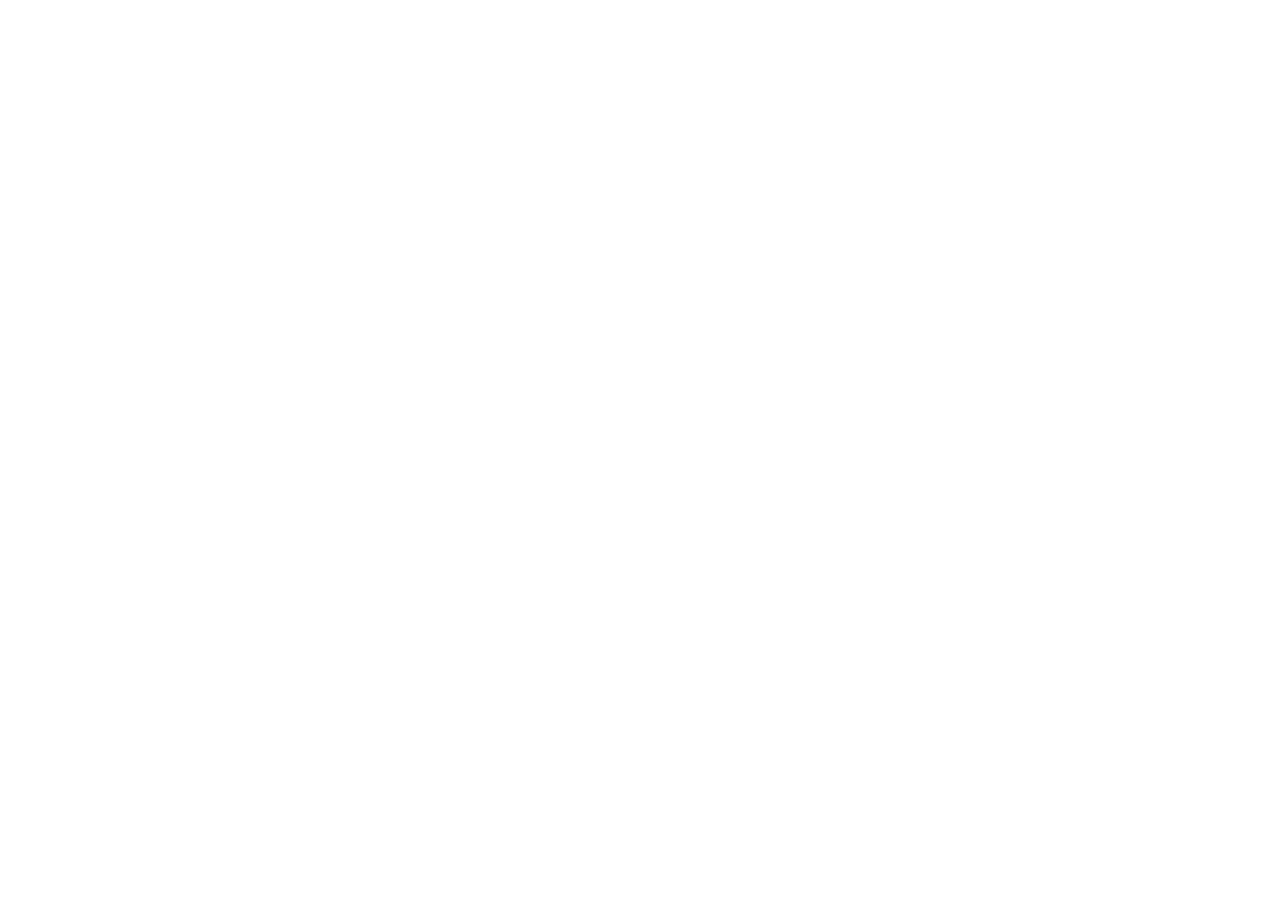
==== index.html @ 38cd7469 "Frontend quinto comentario" ====
<!DOCTYPE html>
<html lang="es">
<head>
 <meta charset="UTF-8" />
 <title>Puls4: Comunidad para gente atractiva y millonaria</title>
 <link rel="stylesheet" href="css/normalize.css" />
 <link rel="stylesheet" href="css/puls4.css" />
</head>
<body>
 <header>
 	
 </header>


</body>
</html>
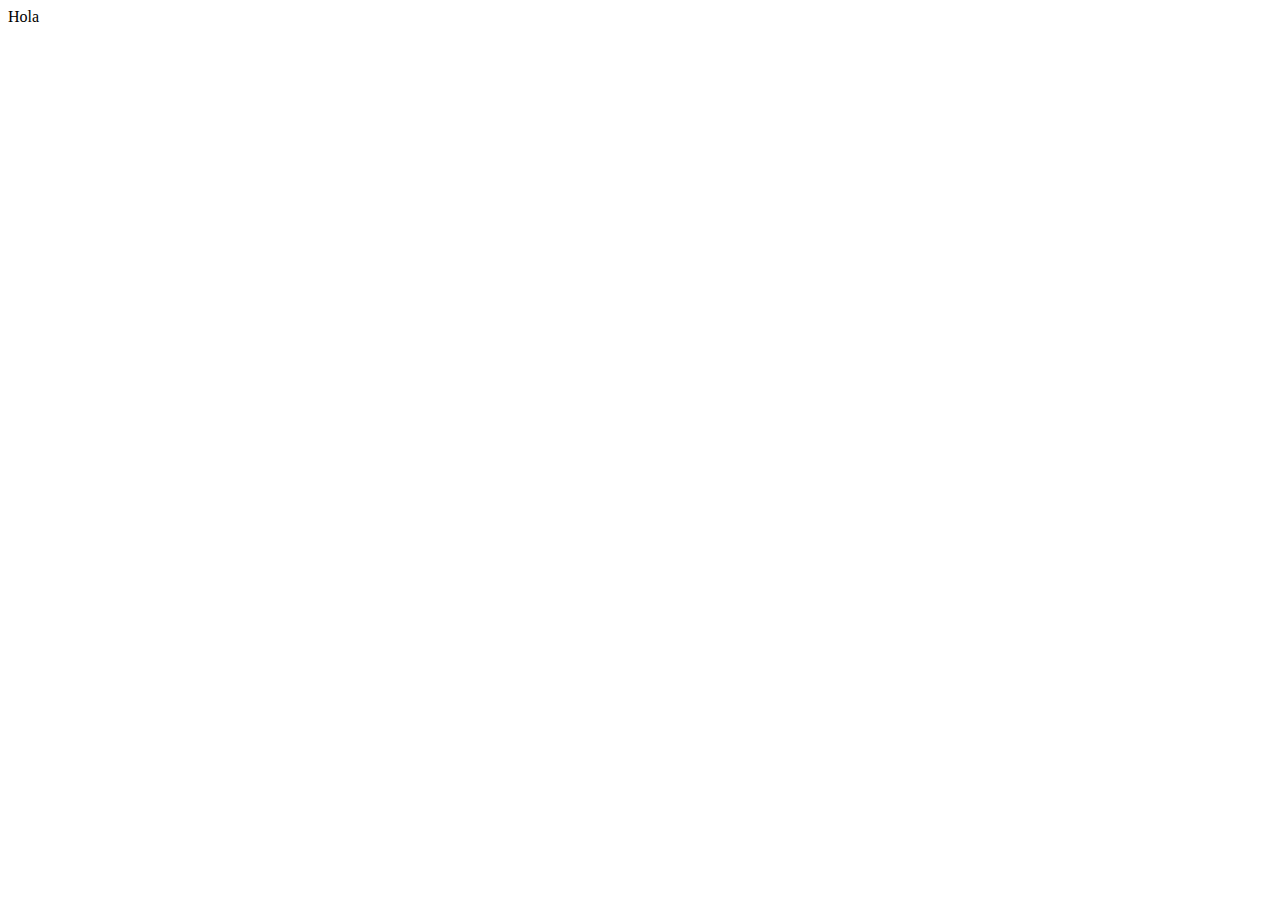
==== commit 38d1c4a9: "Frontend sexot comentario" ====
--- a/index.html
+++ b/index.html
@@ -5,8 +5,10 @@
  <title>Puls4: Comunidad para gente atractiva y millonaria</title>
  <link rel="stylesheet" href="css/normalize.css" />
  <link rel="stylesheet" href="css/puls4.css" />
+
 </head>
 <body>
+ Hola
  <header>
  	
  </header>
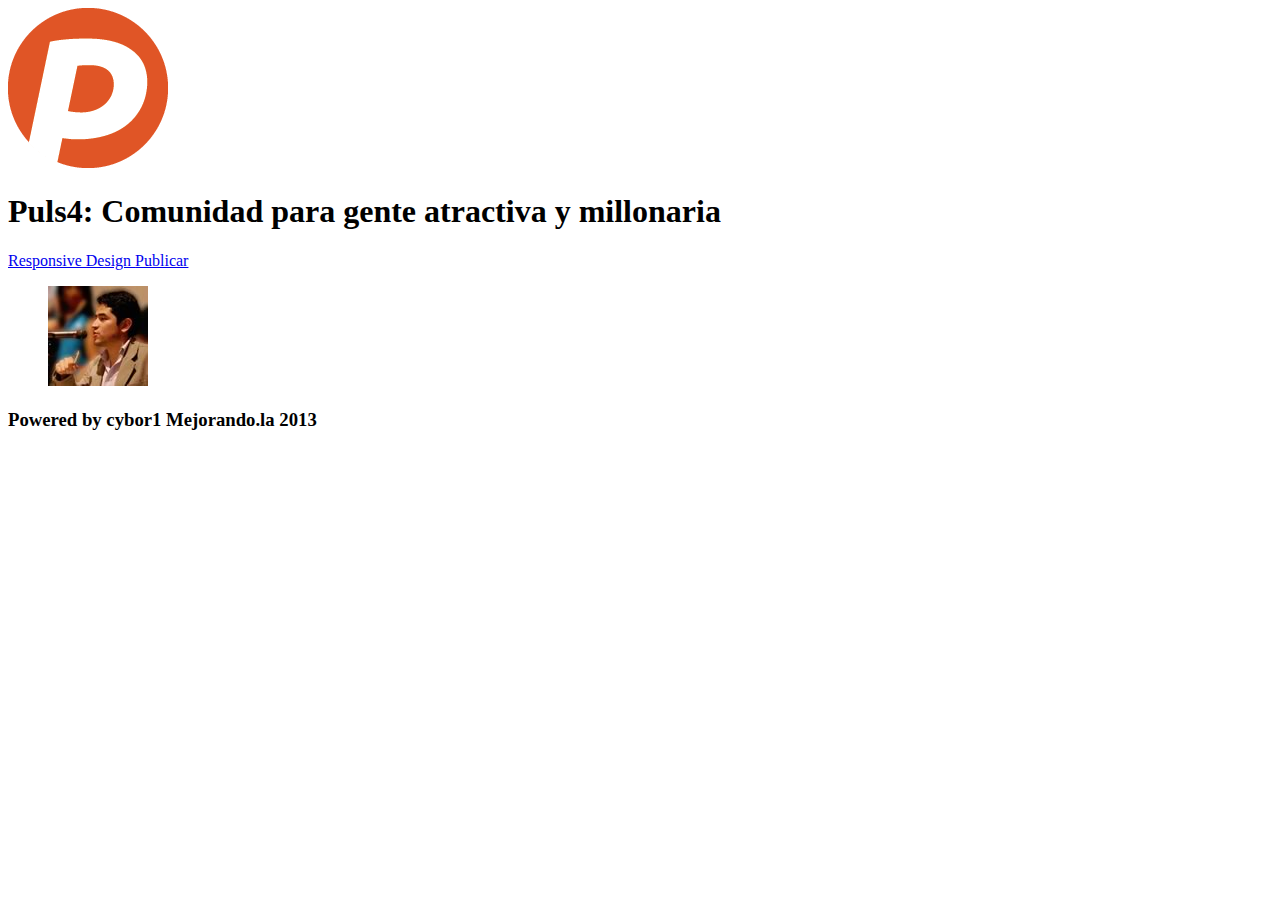
==== commit 75226690: "Frontend octavo comentario" ====
--- a/index.html
+++ b/index.html
@@ -7,11 +7,44 @@
  <link rel="stylesheet" href="css/puls4.css" />
 
 </head>
+
 <body>
- Hola
- <header>
- 	
- </header>
+ 	<header>
+ 		<div class="logo">
+ 			<img src="imagenes/logo.png" alt="Puls4">
+ 		</div>
+ 		<div class="titular">
+ 			<h1 class="titulo">
+ 				Puls4: Comunidad para gente atractiva y millonaria
+ 			</h1>
+ 			<div>
+ 				<a href="#" class="filtro">
+ 					Responsive Design
+ 				</a>
+ 				<a href="#" class="publicar">
+ 					Publicar
+ 				</a>
+ 			</div>
+ 		</div>
+ 		<div class="usuario">
+ 			<figure class="avatar">
+ 				<img src="imagenes/avatar.jpg" alt="cybor1">
+ 			</figure>
+ 			<a href="#" class="flechita "></a>
+ 		</div>
+ 	</header>
+ 	<nav></nav>
+ 	<section></section>
+ 	<footer>
+ 		<h3 class="powered">
+ 			<strong>
+ 				Powered by cybor1
+ 			</strong>
+ 			<span class="mejor">
+ 				Mejorando.la 2013
+ 			</span>
+ 		</h3>
+ 	</footer>
 
 
 </body>
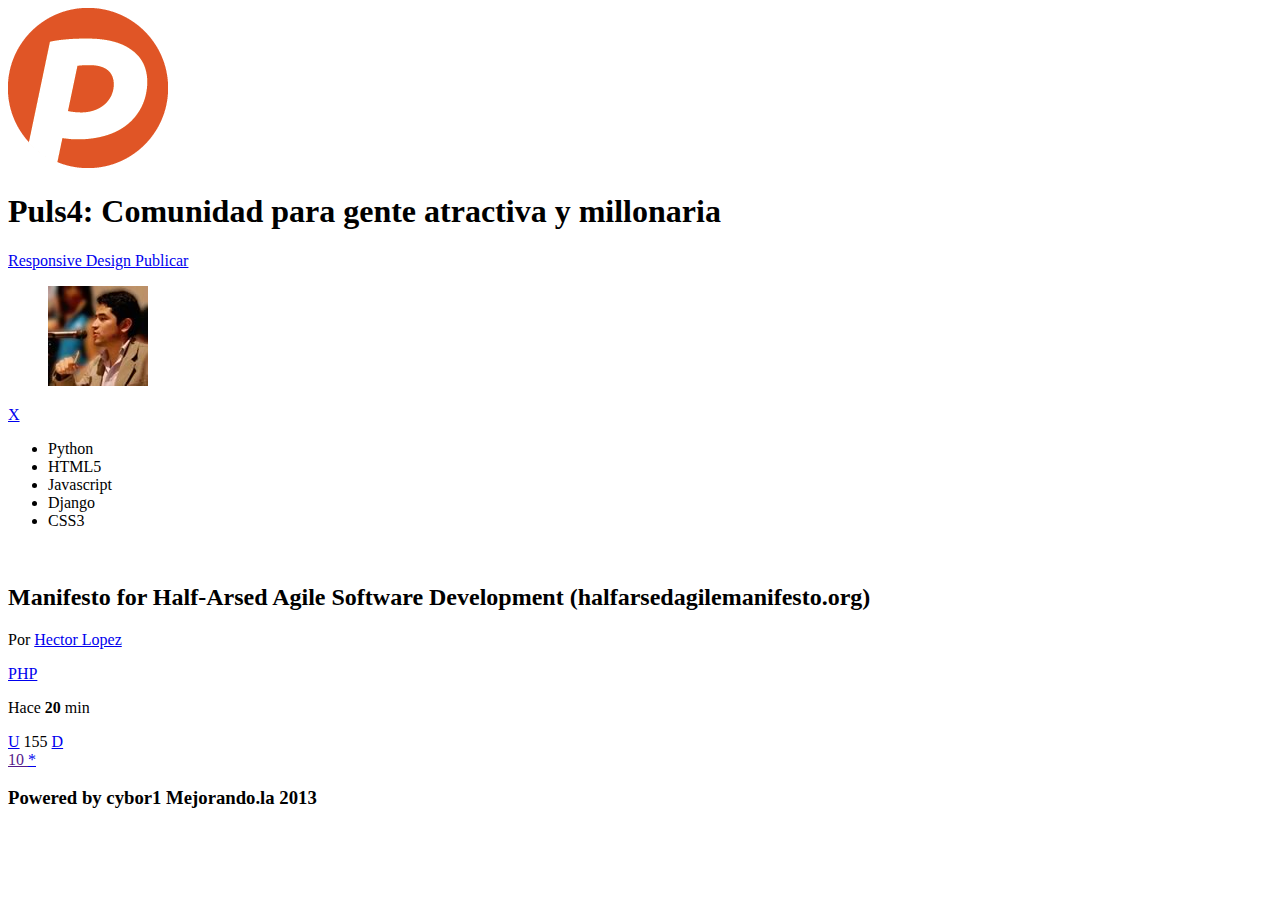
==== commit 322a3abb: "Frontend estructura semantica final" ====
--- a/index.html
+++ b/index.html
@@ -30,11 +30,55 @@
  			<figure class="avatar">
  				<img src="imagenes/avatar.jpg" alt="cybor1">
  			</figure>
- 			<a href="#" class="flechita "></a>
+ 			<a href="#" class="flechita ">
+ 				X
+ 			</a>
  		</div>
  	</header>
- 	<nav></nav>
- 	<section></section>
+ 	<nav>
+ 		<ul class="menu">
+ 			<li><a href="#"></a>Python</li>
+ 			<li><a href="#"></a>HTML5</li>
+ 			<li><a href="#"></a>Javascript</li>
+ 			<li><a href="#"></a>Django</li>
+ 			<li><a href="#"></a>CSS3</li>
+ 		</ul>
+ 	</nav>
+ 	<section class="posts">
+ 		<article class="post">
+ 			<div class="descripcion">
+ 				<figure class="imagen">
+ 					<img src="imagenes/foto.jpg" alt="">
+ 				</figure>
+ 				<div class="detalles">
+ 					<h2 class="titulo">
+ 					Manifesto for Half-Arsed Agile Software Development (halfarsedagilemanifesto.org) 
+ 					</h2>
+ 					<p class="autor">
+ 						Por <a href="#">Hector Lopez
+ 							</a>
+ 					</p>
+ 					<a href="#" class="tag">PHP</a>
+ 					<p class="fecha">Hace <strong>20</strong> min</p>
+ 				</div>
+ 			</div>
+ 			<div class="acciones"></div>
+ 				<div class="votos">
+ 				<a href="#" class="up">U</a>
+ 				<span class="total">155</span>
+ 				<a href="#" class="down">D</a>
+ 				<div class="datos">
+ 					<a href="" class="comentarios">
+ 						10
+ 					</a>
+ 					<a href="#" class="estrellita">
+ 						*
+ 					</a>
+ 				</div>
+ 			</div>
+ 		</article>
+ 	</section>
+
  	<footer>
  		<h3 class="powered">
  			<strong>
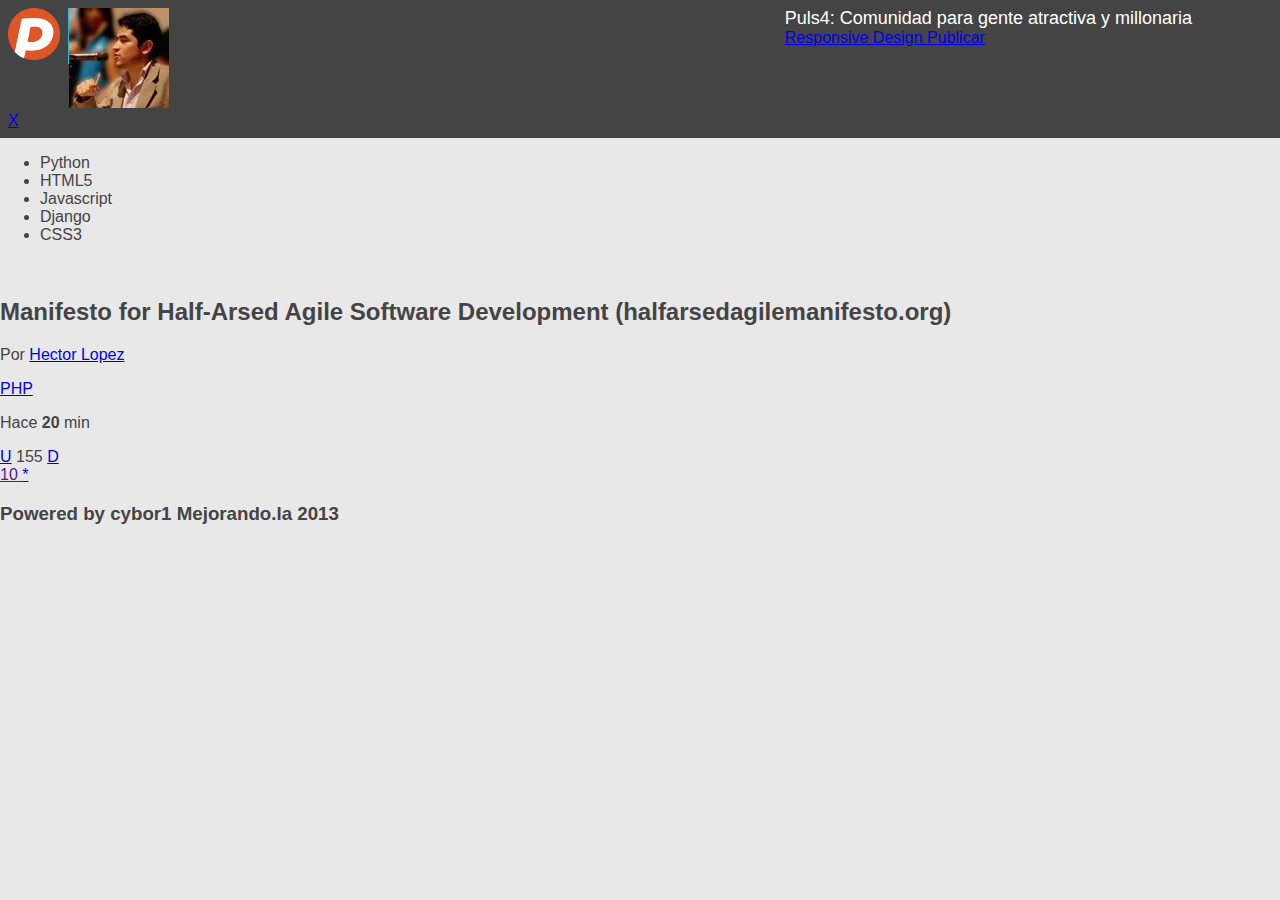
==== commit e968e52c: "Version final 15012013 15:37" ====
--- a/index.html
+++ b/index.html
@@ -1,19 +1,19 @@
 <!DOCTYPE html>
 <html lang="es">
 <head>
- <meta charset="UTF-8" />
- <title>Puls4: Comunidad para gente atractiva y millonaria</title>
- <link rel="stylesheet" href="css/normalize.css" />
- <link rel="stylesheet" href="css/puls4.css" />
+<meta charset="UTF-8" />
+<title>Puls4: Comunidad para gente atractiva y millonaria</title>
+<link rel="stylesheet" href="css/normalize.css" />
+<link rel="stylesheet" href="css/puls4.css" />
 
 </head>
 
 <body>
  	<header>
- 		<div class="logo">
+ 		<div class="logo left">
  			<img src="imagenes/logo.png" alt="Puls4">
  		</div>
- 		<div class="titular">
+ 		<div class="titular right">
  			<h1 class="titulo">
  				Puls4: Comunidad para gente atractiva y millonaria
  			</h1>
--- a/css/puls4.css
+++ b/css/puls4.css
@@ -0,0 +1,8 @@
+body{background:#e8e8e8;color:#444;font-family:Arial;font-size:16px}
+header{background:#444;color:#fff;padding:.5em;}
+header .logo{border-right:1px solid #22bce0;width:60px;}
+header .logo img{width:52px}
+header .titular{margin:0 80px 0 70px;}
+header .titular .titulo{font-size:18px;font-weight:normal;margin:0;padding:0}
+.left{float:left}
+.right{float:right}
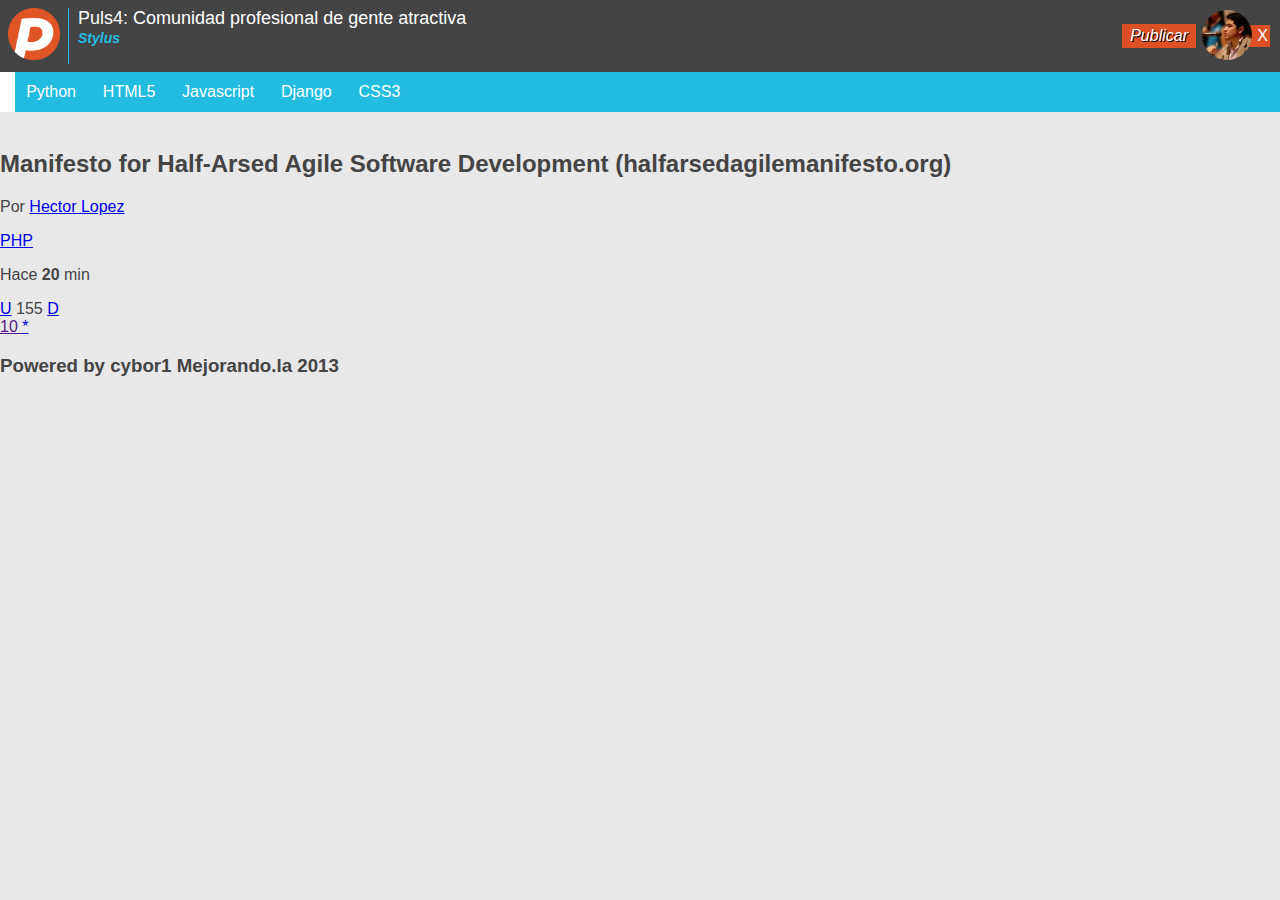
==== commit 7c77d58f: "Frontend Primero 16012014" ====
--- a/index.html
+++ b/index.html
@@ -2,6 +2,7 @@
 <html lang="es">
 <head>
 <meta charset="UTF-8" />
+<meta name="viewport" content="width=device-width, initial-scale=1, maximun-scale=1">
 <title>Puls4: Comunidad para gente atractiva y millonaria</title>
 <link rel="stylesheet" href="css/normalize.css" />
 <link rel="stylesheet" href="css/puls4.css" />
@@ -10,16 +11,16 @@
 
 <body>
  	<header>
- 		<div class="logo left">
- 			<img src="imagenes/logo.png" alt="Puls4">
+ 		<div class="logo">
+ 			<img src="imagenes/logo.png" alt="Puls4" />
  		</div>
- 		<div class="titular right">
+ 		<div class="titular">
  			<h1 class="titulo">
- 				Puls4: Comunidad para gente atractiva y millonaria
+ 				Puls4: Comunidad profesional de gente atractiva
  			</h1>
  			<div>
  				<a href="#" class="filtro">
- 					Responsive Design
+ 					Stylus
  				</a>
  				<a href="#" class="publicar">
  					Publicar
@@ -30,18 +31,18 @@
  			<figure class="avatar">
  				<img src="imagenes/avatar.jpg" alt="cybor1">
  			</figure>
- 			<a href="#" class="flechita ">
+ 			<a href="#" class="flechita">
  				X
  			</a>
  		</div>
  	</header>
  	<nav>
  		<ul class="menu">
- 			<li><a href="#"></a>Python</li>
- 			<li><a href="#"></a>HTML5</li>
- 			<li><a href="#"></a>Javascript</li>
- 			<li><a href="#"></a>Django</li>
- 			<li><a href="#"></a>CSS3</li>
+ 			<li><a href="#">Python</a></li>
+ 			<li><a href="#">HTML5</a></li>
+ 			<li><a href="#">Javascript</a></li>
+ 			<li><a href="#">Django</a></li>
+ 			<li><a href="#">CSS3</a></li>
  		</ul>
  	</nav>
  	<section class="posts">
--- a/css/puls4.css
+++ b/css/puls4.css
@@ -1,8 +1,16 @@
 body{background:#e8e8e8;color:#444;font-family:Arial;font-size:16px}
-header{background:#444;color:#fff;padding:.5em;}
-header .logo{border-right:1px solid #22bce0;width:60px;}
+header{background:#444;color:#fff;overflow:hidden;padding:.5em;position:relative;}
+header .logo{border-right:1px solid #22bce0;float:left;width:60px;}
 header .logo img{width:52px}
-header .titular{margin:0 80px 0 70px;}
+header .titular{margin:0 60px 0 70px;}
+header .titular .filtro{color:#22bce0;font-size:14px;font-style:italic;font-weight:bold;text-decoration:none}
+header .titular .publicar{background:#dd4f24;color:#fff;float:right;font-style:italic;margin:-5px 1em 0 0;padding:.2em .5em;text-decoration:none;text-shadow:1px 1px 0 #000}
 header .titular .titulo{font-size:18px;font-weight:normal;margin:0;padding:0}
-.left{float:left}
-.right{float:right}
+header .usuario{position:absolute;right:10px;top:10px;}
+header .usuario .avatar{margin:0 1.1em 0 0;position:relative;z-index:2;}
+header .usuario .avatar img{width:50px;border-radius:50%}
+header .usuario .flechita{background:#dd4f24;color:#fff;display:block;padding:2px;position:absolute;right:0;top:15px;text-align:right;text-decoration:none;width:50%;z-index:0}
+nav{background:#22bce0;border-left:15px solid #fff;}
+nav .menu{height:40px;line-height:40px;margin:0;padding:0;overflow-x:auto;text-align:left;white-space:nowrap;}
+nav .menu li{display:inline-block;}
+nav .menu li a{color:#fff;display:block;margin:0 .5em;padding:0 .2em;text-decoration:none}
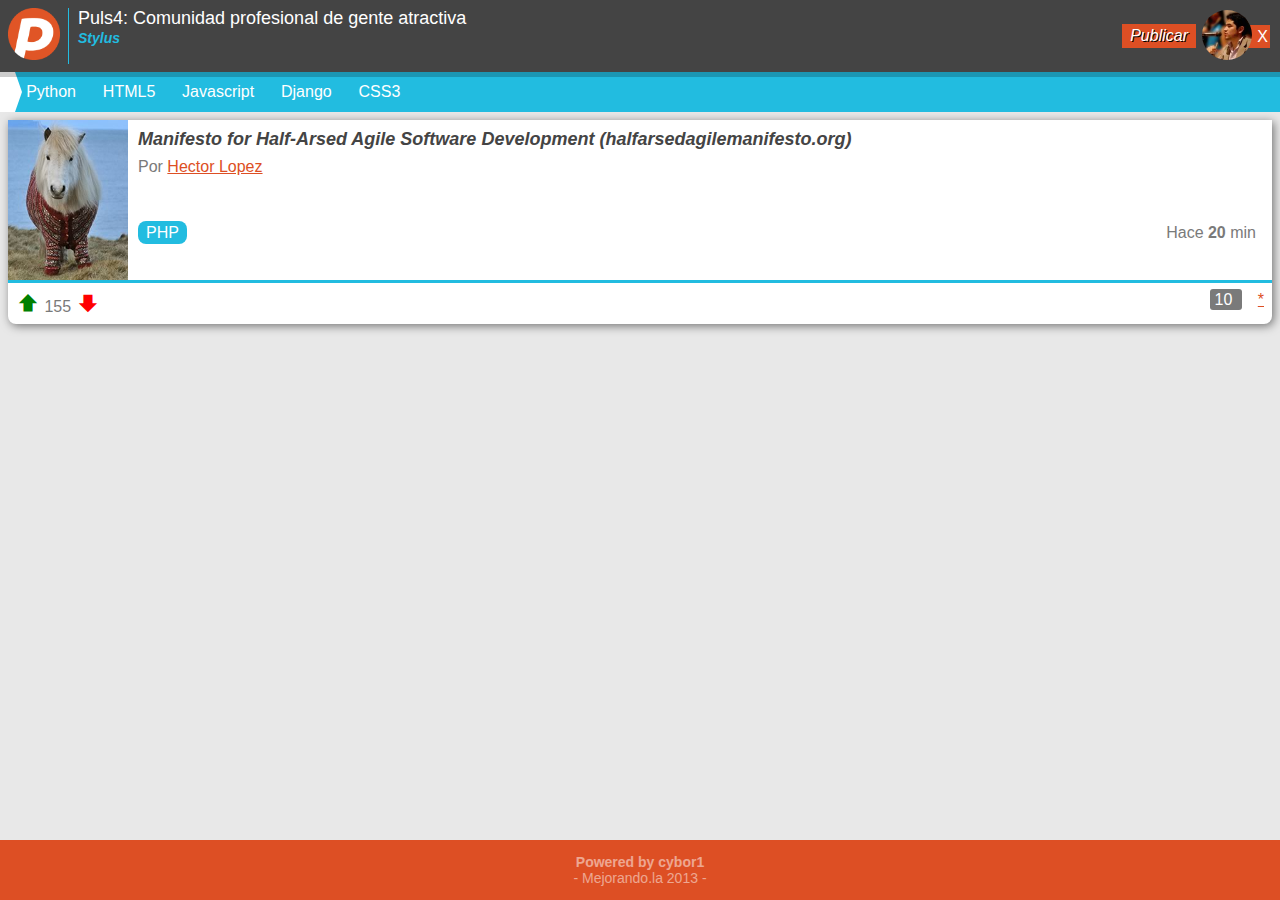
==== commit 8761904f: "Frontend fianl 16012014" ====
--- a/index.html
+++ b/index.html
@@ -63,11 +63,12 @@
  					<p class="fecha">Hace <strong>20</strong> min</p>
  				</div>
  			</div>
- 			<div class="acciones"></div>
+ 			<div class="acciones">
  				<div class="votos">
- 				<a href="#" class="up">U</a>
+ 				<a href="#" class="up"></a>
  				<span class="total">155</span>
- 				<a href="#" class="down">D</a>
+ 				<a href="#" class="down"></a>
+ 				</div>
  				<div class="datos">
  					<a href="" class="comentarios">
  						10
--- a/css/puls4.css
+++ b/css/puls4.css
@@ -1,5 +1,11 @@
+@font-face{font-family:'iconos';src:url("../fonts/icomoon.eot");src:url("../fonts/icomoon.eot?#iefix") format('embedded-opentype'),url("../fonts/icomoon.woff") format('woff'),url("../fonts/icomoon.ttf") format('truetype'),url("../fonts/icomoon.svg#icomoon") format('svg');font-weight:normal;font-style:normal}
+a{color:#dd4f24}
 body{background:#e8e8e8;color:#444;font-family:Arial;font-size:16px}
-header{background:#444;color:#fff;overflow:hidden;padding:.5em;position:relative;}
+footer{background:#dd4f24;color:rgba(255,255,255,0.5);text-align:center;position:absolute;bottom:0;width:100%;}
+footer h3{font-size:14px;font-weight:normal;}
+footer h3 strong{display:block}
+footer h3 .mejor:before,footer h3 .mejor:after{content:"-"}
+header{background:#444;box-shadow:0 5px 0 rgba(0,0,0,0.2);color:#fff;overflow:hidden;padding:.5em;position:relative;z-index:1;}
 header .logo{border-right:1px solid #22bce0;float:left;width:60px;}
 header .logo img{width:52px}
 header .titular{margin:0 60px 0 70px;}
@@ -10,7 +16,28 @@
 header .usuario .avatar{margin:0 1.1em 0 0;position:relative;z-index:2;}
 header .usuario .avatar img{width:50px;border-radius:50%}
 header .usuario .flechita{background:#dd4f24;color:#fff;display:block;padding:2px;position:absolute;right:0;top:15px;text-align:right;text-decoration:none;width:50%;z-index:0}
-nav{background:#22bce0;border-left:15px solid #fff;}
+header .usuario .flechita:before{font-family:"iconos";content:"\e603"}
+nav{background:#22bce0;border-left:15px solid #fff;position:relative;}
+nav:before{border-bottom:20px solid transparent;border-left:7px solid #fff;border-top:20px solid transparent;content:"";position:absolute;top:0;left:0}
 nav .menu{height:40px;line-height:40px;margin:0;padding:0;overflow-x:auto;text-align:left;white-space:nowrap;}
 nav .menu li{display:inline-block;}
 nav .menu li a{color:#fff;display:block;margin:0 .5em;padding:0 .2em;text-decoration:none}
+.posts{padding:.5em;}
+.posts .post{background:#fff;border-radius:0 0 .5em .5em;color:#7a7a7a;box-shadow:2px 2px 10px rgba(0,0,0,0.5);}
+.posts .post .acciones{border-top:3px solid #22bce0;padding:.5em;overflow:hidden;}
+.posts .post .acciones .datos{float:right;}
+.posts .post .acciones .datos .comentarios{background:#7a7a7a;border-radius:3px;color:#fff;margin:0 1em 0 0;padding:2px 5px;text-decoration:none}
+.posts .post .acciones .votos{float:left;}
+.posts .post .acciones .votos .down,.posts .post .acciones .votos .up{text-decoration:none}
+.posts .post .acciones .votos .down{color:#f00;}
+.posts .post .acciones .votos .down:before{font-family:"iconos";font-size:1.5em;content:"\e602";vertical-align:bottom}
+.posts .post .acciones .votos .up{color:#008000;}
+.posts .post .acciones .votos .up:before{font-family:"iconos";font-size:1.5em;content:"\e603";vertical-align:bottom}
+.posts .post .descripcion{color:#7a7a7a;}
+.posts .post .descripcion .detalles{height:160px;margin-left:130px;}
+.posts .post .descripcion .detalles .autor{margin:.5em 0 3em 0}
+.posts .post .descripcion .detalles .tag{background:#22bce0;border-radius:.5em;color:#fff;padding:.2em .5em;text-decoration:none}
+.posts .post .descripcion .detalles .fecha{float:right;margin:0 1em 0 0}
+.posts .post .descripcion .detalles .titulo{color:#444;font-size:18px;font-style:italic;margin:0;padding:.5em .5em 0 0}
+.posts .post .descripcion .imagen{float:left;}
+.posts .post .descripcion .imagen img{height:160px;vertical-align:top;width:120px}
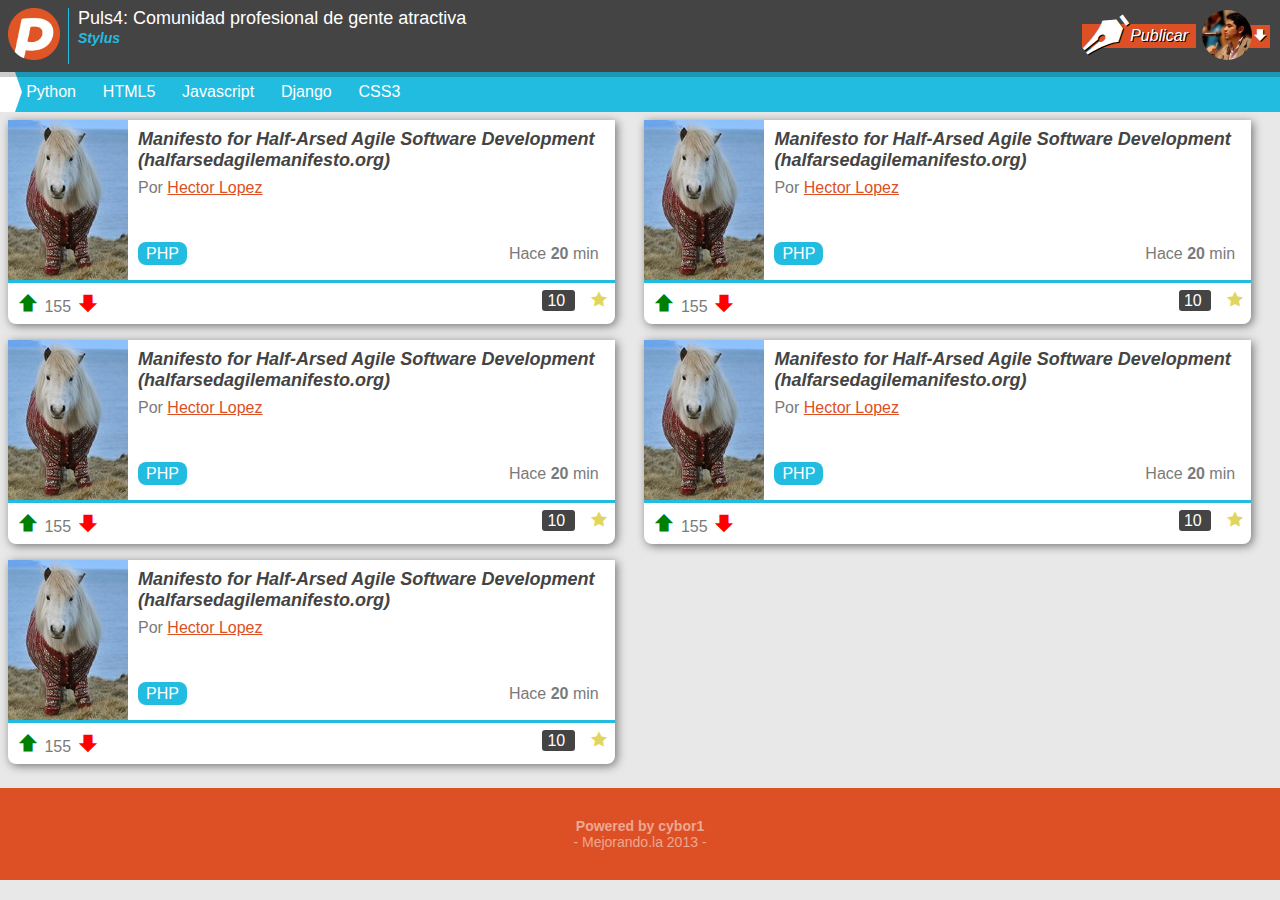
==== commit ab871062: "Primero 18012013" ====
--- a/index.html
+++ b/index.html
@@ -31,9 +31,7 @@
  			<figure class="avatar">
  				<img src="imagenes/avatar.jpg" alt="cybor1">
  			</figure>
- 			<a href="#" class="flechita">
- 				X
- 			</a>
+ 			<a href="#" class="flechita"></a>
  		</div>
  	</header>
  	<nav>
@@ -74,8 +72,136 @@
  						10
  					</a>
  					<a href="#" class="estrellita">
- 						*
- 					</a>
+ 						
+ 					</a>
+ 				</div>
+ 			</div>
+ 		</article>
+ 		<article class="post">
+ 			<div class="descripcion">
+ 				<figure class="imagen">
+ 					<img src="imagenes/foto.jpg" alt="">
+ 				</figure>
+ 				<div class="detalles">
+ 					<h2 class="titulo">
+ 					Manifesto for Half-Arsed Agile Software Development (halfarsedagilemanifesto.org) 
+ 					</h2>
+ 					<p class="autor">
+ 						Por <a href="#">Hector Lopez
+ 							</a>
+ 					</p>
+ 					<a href="#" class="tag">PHP</a>
+ 					<p class="fecha">Hace <strong>20</strong> min</p>
+ 				</div>
+ 			</div>
+ 			<div class="acciones">
+ 				<div class="votos">
+ 				<a href="#" class="up"></a>
+ 				<span class="total">155</span>
+ 				<a href="#" class="down"></a>
+ 				</div>
+ 				<div class="datos">
+ 					<a href="" class="comentarios">
+ 						10
+ 					</a>
+ 					<a href="#" class="estrellita">
+ 						
+ 					</a>
+ 				</div>
+ 			</div>
+ 		</article>
+ 		<article class="post">
+ 			<div class="descripcion">
+ 				<figure class="imagen">
+ 					<img src="imagenes/foto.jpg" alt="">
+ 				</figure>
+ 				<div class="detalles">
+ 					<h2 class="titulo">
+ 					Manifesto for Half-Arsed Agile Software Development (halfarsedagilemanifesto.org) 
+ 					</h2>
+ 					<p class="autor">
+ 						Por <a href="#">Hector Lopez
+ 							</a>
+ 					</p>
+ 					<a href="#" class="tag">PHP</a>
+ 					<p class="fecha">Hace <strong>20</strong> min</p>
+ 				</div>
+ 			</div>
+ 			<div class="acciones">
+ 				<div class="votos">
+ 				<a href="#" class="up"></a>
+ 				<span class="total">155</span>
+ 				<a href="#" class="down"></a>
+ 				</div>
+ 				<div class="datos">
+ 					<a href="" class="comentarios">
+ 						10
+ 					</a>
+ 					<a href="#" class="estrellita">
+ 						
+ 					</a>
+ 				</div>
+ 			</div>
+ 		</article>
+ 		<article class="post">
+ 			<div class="descripcion">
+ 				<figure class="imagen">
+ 					<img src="imagenes/foto.jpg" alt="">
+ 				</figure>
+ 				<div class="detalles">
+ 					<h2 class="titulo">
+ 					Manifesto for Half-Arsed Agile Software Development (halfarsedagilemanifesto.org) 
+ 					</h2>
+ 					<p class="autor">
+ 						Por <a href="#">Hector Lopez
+ 							</a>
+ 					</p>
+ 					<a href="#" class="tag">PHP</a>
+ 					<p class="fecha">Hace <strong>20</strong> min</p>
+ 				</div>
+ 			</div>
+ 			<div class="acciones">
+ 				<div class="votos">
+ 				<a href="#" class="up"></a>
+ 				<span class="total">155</span>
+ 				<a href="#" class="down"></a>
+ 				</div>
+ 				<div class="datos">
+ 					<a href="" class="comentarios">
+ 						10
+ 					</a>
+ 					<a href="#" class="estrellita"></a>
+ 				</div>
+ 			</div>
+ 		</article>
+ 		<article class="post">
+ 			<div class="descripcion">
+ 				<figure class="imagen">
+ 					<img src="imagenes/foto.jpg" alt="">
+ 				</figure>
+ 				<div class="detalles">
+ 					<h2 class="titulo">
+ 					Manifesto for Half-Arsed Agile Software Development (halfarsedagilemanifesto.org) 
+ 					</h2>
+ 					<p class="autor">
+ 						Por <a href="#">Hector Lopez
+ 							</a>
+ 					</p>
+ 					<a href="#" class="tag">PHP</a>
+ 					<p class="fecha">Hace <strong>20</strong> min</p>
+ 				</div>
+ 			</div>
+ 			<div class="acciones">
+ 				<div class="votos">
+ 				<a href="#" class="up"></a>
+ 				<span class="total">155</span>
+ 				<a href="#" class="down"></a>
+ 				</div>
+ 				<div class="datos">
+ 					<a href="" class="comentarios">
+ 						10
+ 					</a>
+ 					<a href="#" class="estrellita"></a>
  				</div>
  			</div>
  		</article>
--- a/css/puls4.css
+++ b/css/puls4.css
@@ -1,7 +1,7 @@
 @font-face{font-family:'iconos';src:url("../fonts/icomoon.eot");src:url("../fonts/icomoon.eot?#iefix") format('embedded-opentype'),url("../fonts/icomoon.woff") format('woff'),url("../fonts/icomoon.ttf") format('truetype'),url("../fonts/icomoon.svg#icomoon") format('svg');font-weight:normal;font-style:normal}
 a{color:#dd4f24}
 body{background:#e8e8e8;color:#444;font-family:Arial;font-size:16px}
-footer{background:#dd4f24;color:rgba(255,255,255,0.5);text-align:center;position:absolute;bottom:0;width:100%;}
+footer{background:#dd4f24;color:rgba(255,255,255,0.5);padding:1em 0;text-align:center;width:100%;}
 footer h3{font-size:14px;font-weight:normal;}
 footer h3 strong{display:block}
 footer h3 .mejor:before,footer h3 .mejor:after{content:"-"}
@@ -10,23 +10,26 @@
 header .logo img{width:52px}
 header .titular{margin:0 60px 0 70px;}
 header .titular .filtro{color:#22bce0;font-size:14px;font-style:italic;font-weight:bold;text-decoration:none}
-header .titular .publicar{background:#dd4f24;color:#fff;float:right;font-style:italic;margin:-5px 1em 0 0;padding:.2em .5em;text-decoration:none;text-shadow:1px 1px 0 #000}
+header .titular .publicar{background:#dd4f24;color:#fff;float:right;font-style:italic;margin:-5px 1em 0 0;padding:.2em .5em;text-decoration:none;text-shadow:1px 1px 0 #000;}
+header .titular .publicar:before{display:inline-block;font-family:"iconos";content:"\e600";margin:0 3px 0 0}
 header .titular .titulo{font-size:18px;font-weight:normal;margin:0;padding:0}
 header .usuario{position:absolute;right:10px;top:10px;}
 header .usuario .avatar{margin:0 1.1em 0 0;position:relative;z-index:2;}
 header .usuario .avatar img{width:50px;border-radius:50%}
-header .usuario .flechita{background:#dd4f24;color:#fff;display:block;padding:2px;position:absolute;right:0;top:15px;text-align:right;text-decoration:none;width:50%;z-index:0}
-header .usuario .flechita:before{font-family:"iconos";content:"\e603"}
+header .usuario .flechita{background:#dd4f24;color:#fff;display:block;padding:2px;position:absolute;right:0;top:15px;text-align:right;text-decoration:none;width:50%;z-index:0;}
+header .usuario .flechita:after{content:"\e602";display:inline-block;font-family:"iconos";text-shadow:1px 1px 0 #000}
 nav{background:#22bce0;border-left:15px solid #fff;position:relative;}
 nav:before{border-bottom:20px solid transparent;border-left:7px solid #fff;border-top:20px solid transparent;content:"";position:absolute;top:0;left:0}
 nav .menu{height:40px;line-height:40px;margin:0;padding:0;overflow-x:auto;text-align:left;white-space:nowrap;}
 nav .menu li{display:inline-block;}
 nav .menu li a{color:#fff;display:block;margin:0 .5em;padding:0 .2em;text-decoration:none}
 .posts{padding:.5em;}
-.posts .post{background:#fff;border-radius:0 0 .5em .5em;color:#7a7a7a;box-shadow:2px 2px 10px rgba(0,0,0,0.5);}
+.posts .post{background:#fff;border-radius:0 0 .5em .5em;color:#7a7a7a;box-shadow:2px 2px 10px rgba(0,0,0,0.5);margin-bottom:1em;}
 .posts .post .acciones{border-top:3px solid #22bce0;padding:.5em;overflow:hidden;}
 .posts .post .acciones .datos{float:right;}
-.posts .post .acciones .datos .comentarios{background:#7a7a7a;border-radius:3px;color:#fff;margin:0 1em 0 0;padding:2px 5px;text-decoration:none}
+.posts .post .acciones .datos .comentarios{background:#444;border-radius:3px;color:#fff;margin:0 1em 0 0;padding:2px 5px;text-decoration:none}
+.posts .post .acciones .datos .estrellita{text-decoration:none;}
+.posts .post .acciones .datos .estrellita:after{font-family:"iconos";color:#e0d561;content:"\e601"}
 .posts .post .acciones .votos{float:left;}
 .posts .post .acciones .votos .down,.posts .post .acciones .votos .up{text-decoration:none}
 .posts .post .acciones .votos .down{color:#f00;}
@@ -41,3 +44,8 @@
 .posts .post .descripcion .detalles .titulo{color:#444;font-size:18px;font-style:italic;margin:0;padding:.5em .5em 0 0}
 .posts .post .descripcion .imagen{float:left;}
 .posts .post .descripcion .imagen img{height:160px;vertical-align:top;width:120px}
+@media screen and (min-width: 768px){header .titular .publicar{padding-left:3em;position:relative;}
+header .titular .publicar:before{left:0;top:-10px;font-size:2.5em;position:absolute}
+.posts .post{display:inline-block;width:48%;vertical-align:top;}
+.posts .post:nth-child(odd){margin-right:2%}
+}